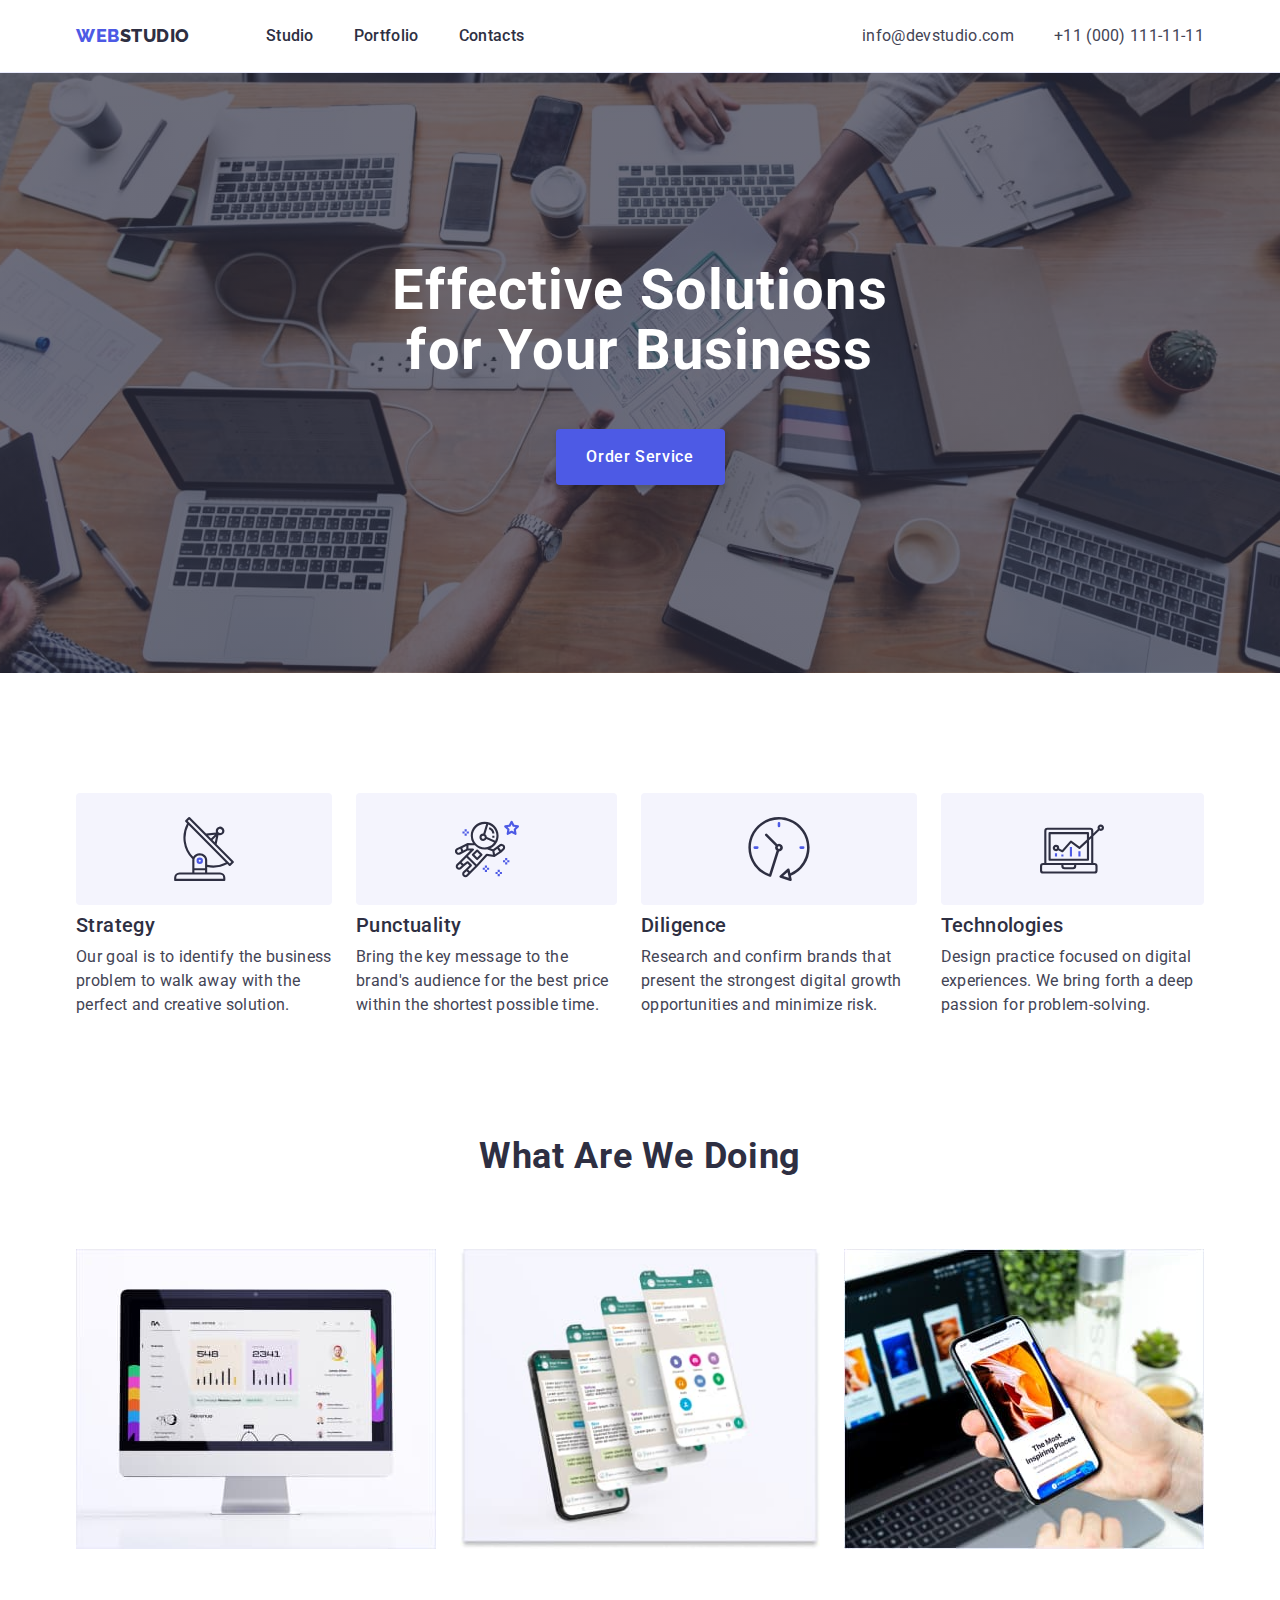
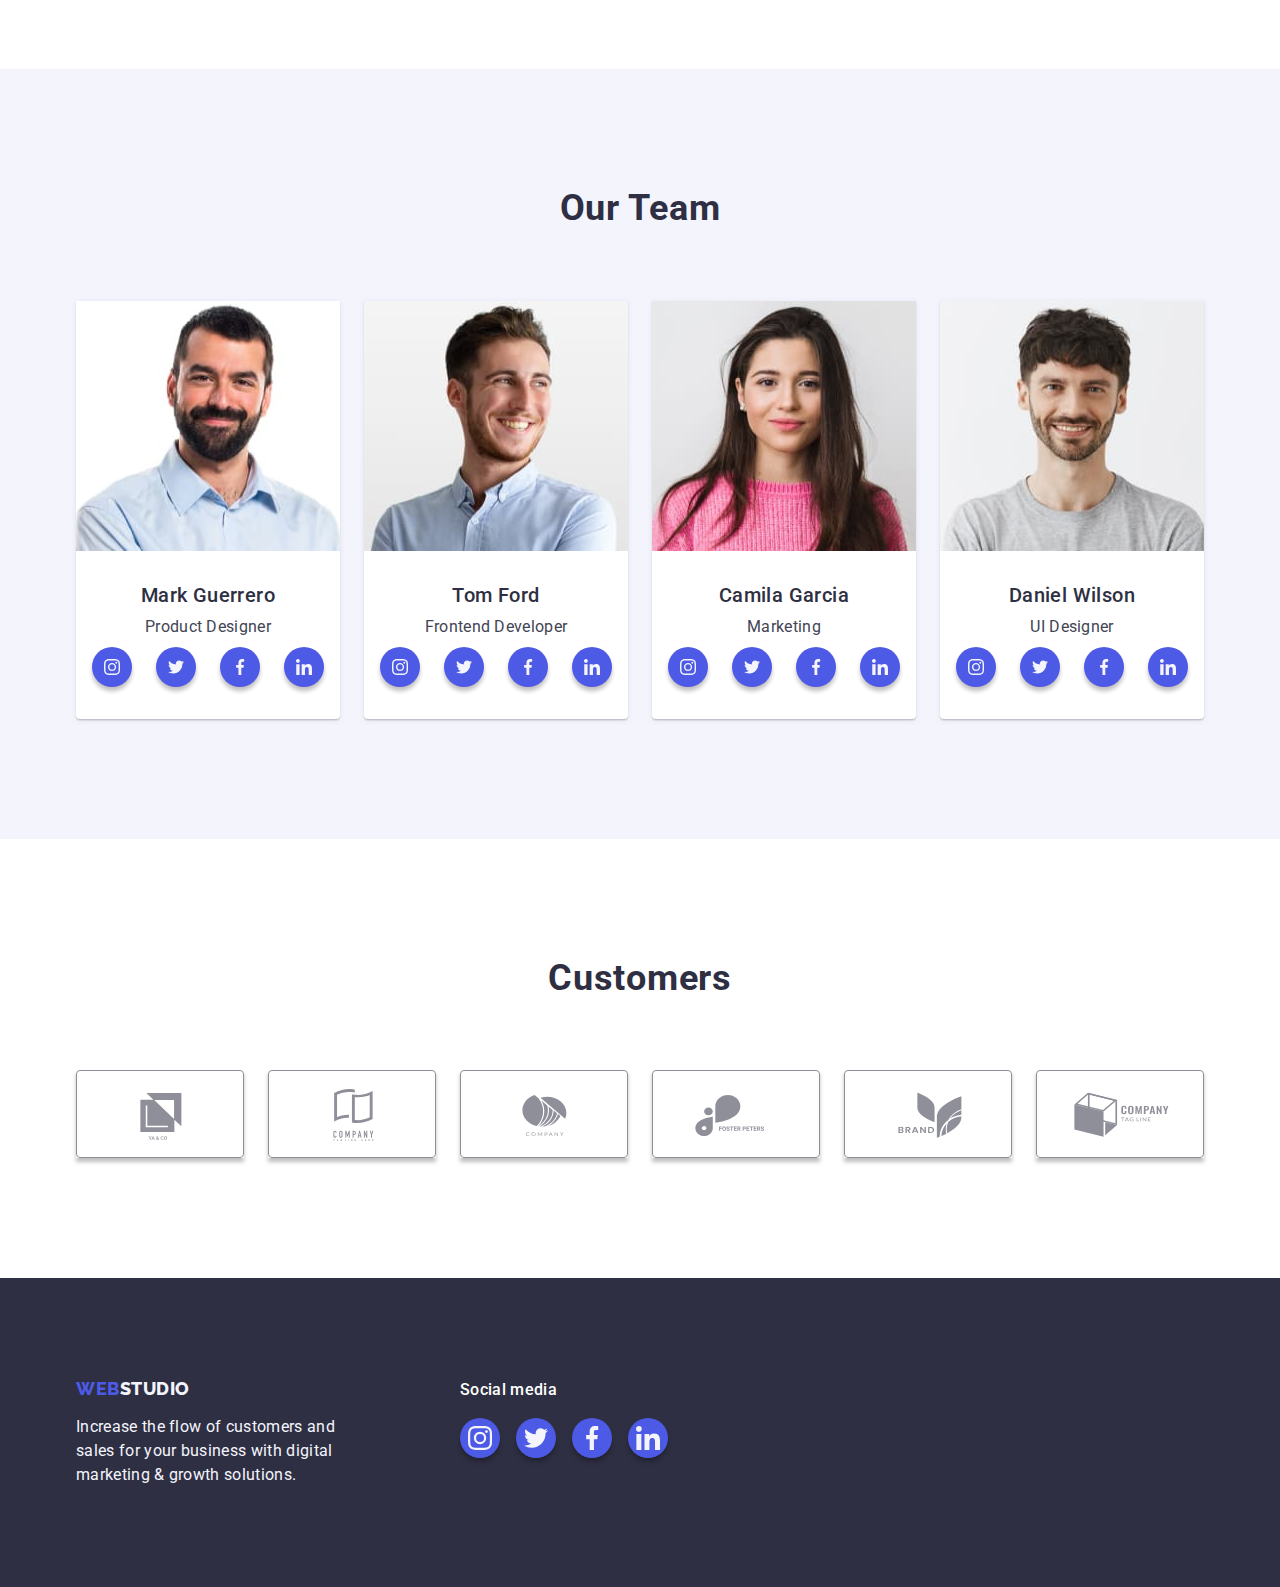
==== index.html @ d606173a "Initial commit" ====
<!DOCTYPE html>
<html lang="en">
  <head>
    <meta charset="UTF-8" />
    <meta http-equiv="X-UA-Compatible" content="IE=edge" />
    <meta name="viewport" content="width=device-width, initial-scale=1.0" />
    <title>webstudio</title>
    <link
      rel="stylesheet"
      href="https://cdnjs.cloudflare.com/ajax/libs/modern-normalize/1.1.0/modern-normalize.min.css"
    />
    <link rel="stylesheet" href="./css/styles.css" />
    <link rel="preconnect" href="https://fonts.googleapis.com" />
    <link rel="preconnect" href="https://fonts.gstatic.com" crossorigin />
    <link
      href="https://fonts.googleapis.com/css2?family=Raleway:wght@800&family=Roboto:wght@400;500;700&display=swap"
      rel="stylesheet"
    />
  </head>
  <body>
    <header class="header-pages">
      <div class="navigation container">
        <nav class="page-navigation">
          <a class="logo link" href="./index.html"
            >Web<span class="accent-header">Studio</span></a
          >
          <ul class="menu list">
            <li class="menu-item">
              <a class="menu-item-link link" href="./index.html">Studio</a>
            </li>
            <li class="menu-item">
              <a class="menu-item-link link" href="./portfolio.html"
                >Portfolio</a
              >
            </li>
            <li class="menu-item">
              <a class="menu-item-link link" href="">Contacts</a>
            </li>
          </ul>
        </nav>

        <address class="contacts">
          <ul class="contacts-nav list">
            <li class="contacts-nav-item">
              <a
                class="contacts-item-link link"
                href="mailto:info@devstudio.com"
                >info@devstudio.com</a
              >
            </li>
            <li class="contacts-nav-item">
              <a class="contacts-item-link link" href="tel:+110001111111"
                >+11 (000) 111-11-11</a
              >
            </li>
          </ul>
        </address>
      </div>
    </header>
    <main>
      <!-- hero -->
      <section class="hero">
        <div class="container">
          <h1 class="hero-title">Effective Solutions for Your Business</h1>
          <button class="hero-btn" type="button">Order Service</button>
        </div>
      </section>
      <!-- section1 -->
      <section class="principies">
        <div class="container">
          <h2 class="principies-title" hidden>Ours Principies</h2>
          <ul class="principies-list list">
            <li class="principies-item">
              <div class="principies-icon-container">
                <svg
                  class="principies-item-icon"
                  width="64"
                  height="64"
                  aria-label="antenna ikon"
                >
                  <use href="./images/icons.svg#icon-antenna"></use>
                </svg>
              </div>

              <h3 class="principies-item-title">Strategy</h3>
              <p class="principies-item-text">
                Our goal is to identify the business problem to walk away with
                the perfect and creative solution.
              </p>
            </li>
            <li class="principies-item">
              <div class="principies-icon-container">
                <svg
                  class="principies-item-icon"
                  width="64"
                  height="64"
                  aria-label="astronaut ikon"
                >
                  <use href="./images/icons.svg#icon-astronaut"></use>
                </svg>
              </div>

              <h3 class="principies-item-title">Punctuality</h3>
              <p class="principies-item-text">
                Bring the key message to the brand's audience for the best price
                within the shortest possible time.
              </p>
            </li>
            <li class="principies-item">
              <div class="principies-icon-container">
                <svg
                  class="principies-item-icon"
                  width="64"
                  height="64"
                  aria-label="clock ikon"
                >
                  <use href="./images/icons.svg#icon-clock"></use>
                </svg>
              </div>

              <h3 class="principies-item-title">Diligence</h3>
              <p class="principies-item-text">
                Research and confirm brands that present the strongest digital
                growth opportunities and minimize risk.
              </p>
            </li>
            <li class="principies-item">
              <div class="principies-icon-container">
                <svg
                  class="principies-item-icon"
                  width="64"
                  height="64"
                  aria-label="diagram ikon"
                >
                  <use href="./images/icons.svg#icon-diagram"></use>
                </svg>
              </div>

              <h3 class="principies-item-title">Technologies</h3>
              <p class="principies-item-text">
                Design practice focused on digital experiences. We bring forth a
                deep passion for problem-solving.
              </p>
            </li>
          </ul>
        </div>
      </section>
      <!-- What are we doing -->
      <section class="wedoing">
        <div class="container">
          <h2 class="wedoing-title">What are we doing</h2>
          <ul class="wedoing-list list">
            <li class="wedoing-list-item">
              <img
                class="wedoing-scr"
                src="./images/img1.jpg"
                alt="sample application on monitor"
                width="360"
                height="300"
              />
            </li>
            <li class="wedoing-list-item">
              <img
                class="wedoing-scr"
                src="./images/img2.jpg"
                alt="sample application on tablet"
                width="360"
                height="300"
              />
            </li>
            <li class="wedoing-list-item">
              <img
                class="wedoing-scr"
                src="./images/img3.jpg"
                alt="sample application on phone"
                width="360"
                height="300"
              />
            </li>
          </ul>
        </div>
      </section>
      <!-- section-our-team -->
      <section class="team">
        <div class="container">
          <h2 class="team-title">Our Team</h2>
          <ul class="team-list list">
            <li class="team-list-item">
              <img
                class="workers-foto"
                src="./images/teamcard1.jpg"
                alt="photo-mark-guerrero-product-designer"
                width="264"
                height="250"
              />
              <div class="workers-container">
                <h3 class="team-list-item-title">Mark Guerrero</h3>
                <p class="team-list-item-text">Product Designer</p>
                <!-- Додаємо посилання на соцмережі -->
                <ul class="social-list list">
                  <li class="social-list-item">
                    <a class="social-list-link" href="">
                      <svg
                        class="social-icon"
                        width="16"
                        height="16"
                        aria-label="instagramm ikon"
                      >
                        <use href="./images/icons.svg#icon-instagram"></use>
                      </svg>
                    </a>
                  </li>
                  <li class="social-list-item">
                    <a href="" class="social-list-link">
                      <svg
                        class="social-icon"
                        width="16"
                        height="16"
                        aria-label="twitter ikon"
                      >
                        <use href="./images/icons.svg#icon-twitter"></use>
                      </svg>
                    </a>
                  </li>
                  <li class="social-list-item">
                    <a href="" class="social-list-link">
                      <svg
                        class="social-icon"
                        width="16"
                        height="16"
                        aria-label="facebook ikon"
                      >
                        <use href="./images/icons.svg#icon-facebook"></use>
                      </svg>
                    </a>
                  </li>
                  <li class="social-list-item">
                    <a href="" class="social-list-link">
                      <svg
                        class="social-icon"
                        width="16"
                        height="16"
                        aria-label="linkedin ikon"
                      >
                        <use href="./images/icons.svg#icon-linkedin"></use>
                      </svg>
                    </a>
                  </li>
                </ul>
              </div>
            </li>
            <li class="team-list-item">
              <img
                class="workers-foto"
                src="./images/teamcard2.jpg"
                alt="photo-tom-ford-frontend-developer"
                width="264"
                height="250"
              />
              <div class="workers-container">
                <h3 class="team-list-item-title">Tom Ford</h3>
                <p class="team-list-item-text">Frontend Developer</p>
                <!-- Додаємо посилання на соцмережі -->
                <ul class="social-list list">
                  <li class="social-list-item">
                    <a class="social-list-link" href="">
                      <svg
                        class="social-icon"
                        width="16"
                        height="16"
                        aria-label="instagramm ikon"
                      >
                        <use href="./images/icons.svg#icon-instagram"></use>
                      </svg>
                    </a>
                  </li>
                  <li class="social-list-item">
                    <a href="" class="social-list-link">
                      <svg
                        class="social-icon"
                        width="16"
                        height="16"
                        aria-label="twitter ikon"
                      >
                        <use href="./images/icons.svg#icon-twitter"></use>
                      </svg>
                    </a>
                  </li>
                  <li class="social-list-item">
                    <a href="" class="social-list-link">
                      <svg
                        class="social-icon"
                        width="16"
                        height="16"
                        aria-label="facebook ikon"
                      >
                        <use href="./images/icons.svg#icon-facebook"></use>
                      </svg>
                    </a>
                  </li>
                  <li class="social-list-item">
                    <a href="" class="social-list-link">
                      <svg
                        class="social-icon"
                        width="16"
                        height="16"
                        aria-label="linkedin ikon"
                      >
                        <use href="./images/icons.svg#icon-linkedin"></use>
                      </svg>
                    </a>
                  </li>
                </ul>
              </div>
            </li>
            <li class="team-list-item">
              <img
                class="workers-foto"
                src="./images/teamcard3.jpg"
                alt="photo-camila-garcia-marketing"
                width="264"
                height="250"
              />
              <div class="workers-container">
                <h3 class="team-list-item-title">Camila Garcia</h3>
                <p class="team-list-item-text">Marketing</p>
                <!-- Додаємо посилання на соцмережі -->
                <ul class="social-list list">
                  <li class="social-list-item">
                    <a class="social-list-link" href="">
                      <svg
                        class="social-icon"
                        width="16"
                        height="16"
                        aria-label="instagramm ikon"
                      >
                        <use href="./images/icons.svg#icon-instagram"></use>
                      </svg>
                    </a>
                  </li>
                  <li class="social-list-item">
                    <a href="" class="social-list-link">
                      <svg
                        class="social-icon"
                        width="16"
                        height="16"
                        aria-label="twitter ikon"
                      >
                        <use href="./images/icons.svg#icon-twitter"></use>
                      </svg>
                    </a>
                  </li>
                  <li class="social-list-item">
                    <a href="" class="social-list-link">
                      <svg
                        class="social-icon"
                        width="16"
                        height="16"
                        aria-label="facebook ikon"
                      >
                        <use href="./images/icons.svg#icon-facebook"></use>
                      </svg>
                    </a>
                  </li>
                  <li class="social-list-item">
                    <a href="" class="social-list-link">
                      <svg
                        class="social-icon"
                        width="16"
                        height="16"
                        aria-label="linkedin ikon"
                      >
                        <use href="./images/icons.svg#icon-linkedin"></use>
                      </svg>
                    </a>
                  </li>
                </ul>
              </div>
            </li>
            <li class="team-list-item">
              <img
                class="workers-foto"
                src="./images/teamcard4.jpg"
                alt="photo-daniel-wilson-ui-designer"
                width="264"
                height="250"
              />
              <div class="workers-container">
                <h3 class="team-list-item-title">Daniel Wilson</h3>
                <p class="team-list-item-text">UI Designer</p>
                <!-- Додаємо посилання на соцмережі -->
                <ul class="social-list list">
                  <li class="social-list-item">
                    <a class="social-list-link" href="">
                      <svg
                        class="social-icon"
                        width="16"
                        height="16"
                        aria-label="instagramm ikon"
                      >
                        <use href="./images/icons.svg#icon-instagram"></use>
                      </svg>
                    </a>
                  </li>
                  <li class="social-list-item">
                    <a href="" class="social-list-link">
                      <svg
                        class="social-icon"
                        width="16"
                        height="16"
                        aria-label="twitter ikon"
                      >
                        <use href="./images/icons.svg#icon-twitter"></use>
                      </svg>
                    </a>
                  </li>
                  <li class="social-list-item">
                    <a href="" class="social-list-link">
                      <svg
                        class="social-icon"
                        width="16"
                        height="16"
                        aria-label="facebook ikon"
                      >
                        <use href="./images/icons.svg#icon-facebook"></use>
                      </svg>
                    </a>
                  </li>
                  <li class="social-list-item">
                    <a href="" class="social-list-link">
                      <svg
                        class="social-icon"
                        width="16"
                        height="16"
                        aria-label="linkedin ikon"
                      >
                        <use href="./images/icons.svg#icon-linkedin"></use>
                      </svg>
                    </a>
                  </li>
                </ul>
              </div>
            </li>
          </ul>
        </div>
      </section>
      <!-- customers -->
      <section class="customers">
        <div class="container">
          <h2 class="customers-title">Customers</h2>
          <ul class="customers-list list">
            <li class="customers-list-item">
              <a class="customers-link link" href="">
                <svg class="customers-list-item-icon" width="104" height="56">
                  <use href="./images/icons.svg#icon-Logo-customer-1"></use>
                </svg>
              </a>
            </li>
            <li class="customers-list-item">
              <a class="customers-link link" href="">
                <svg class="customers-list-item-icon" width="104" height="56">
                  <use href="./images/icons.svg#icon-Logo-customer-2"></use>
                </svg>
              </a>
            </li>
            <li class="customers-list-item">
              <a class="customers-link link" href="">
                <svg class="customers-list-item-icon" width="104" height="56">
                  <use href="./images/icons.svg#icon-Logo-customer-3"></use>
                </svg>
              </a>
            </li>
            <li class="customers-list-item">
              <a class="customers-link link" href="">
                <svg class="customers-list-item-icon" width="104" height="56">
                  <use href="./images/icons.svg#icon-Logo-customer-4"></use>
                </svg>
              </a>
            </li>
            <li class="customers-list-item">
              <a class="customers-link link" href="">
                <svg class="customers-list-item-icon" width="104" height="56">
                  <use href="./images/icons.svg#icon-Logo-customer-5"></use>
                </svg>
              </a>
            </li>
            <li class="customers-list-item">
              <a class="customers-link link" href="">
                <svg class="customers-list-item-icon" width="104" height="56">
                  <use href="./images/icons.svg#icon-Logo-customer-6"></use>
                </svg>
              </a>
            </li>
          </ul>
        </div>
      </section>
    </main>
    <footer class="footer-pages">
      <div class="container footer-container">
        <div class="first-column">
          <a class="logo logo-footer link" href="./index.html"
            >Web<span class="accent-footer">Studio</span></a
          >
          <p class="footer-pages-text">
            Increase the flow of customers and sales for your business with
            digital marketing & growth solutions.
          </p>
        </div>
        <div class="second-column">
          <p class="footer-social-text">Social media</p>
          <!-- Додаємо посилання на соцмережі в футері-->
          <ul class="footer-social-list list">
            <li class="footer-social-list-item">
              <a class="footer-social-list-link" href="">
                <svg
                  class="footer-social-icon"
                  width="24"
                  height="24"
                  aria-label="instagramm ikon"
                >
                  <use href="./images/icons.svg#icon-instagram"></use>
                </svg>
              </a>
            </li>
            <li class="footer-social-list-item">
              <a href="" class="footer-social-list-link">
                <svg
                  class="footer-social-icon"
                  width="24"
                  height="24"
                  aria-label="twitter ikon"
                >
                  <use href="./images/icons.svg#icon-twitter"></use>
                </svg>
              </a>
            </li>
            <li class="footer-social-list-item">
              <a href="" class="footer-social-list-link">
                <svg
                  class="footer-social-icon"
                  width="24"
                  height="24"
                  aria-label="facebook ikon"
                >
                  <use href="./images/icons.svg#icon-facebook"></use>
                </svg>
              </a>
            </li>
            <li class="footer-social-list-item">
              <a href="" class="footer-social-list-link">
                <svg
                  class="footer-social-icon"
                  width="24"
                  height="24"
                  aria-label="linkedin ikon"
                >
                  <use href="./images/icons.svg#icon-linkedin"></use>
                </svg>
              </a>
            </li>
          </ul>
        </div>
      </div>
    </footer>
  </body>
</html>
---- css/styles.css ----
:root {
  --background-color: #ffffff;
  --menu-color: #2e2f42;
  --adres-color: #434455;
  --hero-background-color: #2e2f42;
  --title-color: #2e2f42;
  --text-color: #434455;
  --btn-portfolio-color: #4d5ae5;
  --btn-portfolio-border-color: #e7e9fc;
  --btn-portfolio-background-color: #f4f4fd;
  --portfolio-items-title-color: #2e2f42;
  --portfolio-items-text-color: #434455;
  --social-link-color: #4d5ae5;
  --customers-color: #8e8f99;
}

/* ======= Скидання стилів, які ідуть за замовчуванням від браузера ======= */

.list {
  list-style: none;
}

.link {
  text-decoration: none;
}

button {
  cursor: pointer;
}

h1,
h2,
h3,
h4,
p {
  margin-top: 0;
  margin-left: 0;
  margin-right: 0;
  margin-bottom: 0;
}

ul,
ol {
  margin-top: 0;
  margin-bottom: 0;
  padding-left: 0;
}

img {
  display: block;
}

.accent-header {
  color: #2e2f42;
}

.accent-footer {
  color: #f4f4fd;
}

body {
  font-family: "Roboto", sans-serif;
  color: #434455;
  background-color: var(--background-color);
}

/* ======= ======= ======= стилі хедера ======= ======= ======= */

/* ------ ----- ----  ставим єлементи хедера в рядок 
та вирівнюєм їх по горизонтальній вісі  ------ ----- ---- */
.navigation {
  display: flex;
  align-items: center;
}
.page-navigation {
  display: flex;
  align-items: center;
}
.menu {
  display: flex;
}
.contacts-nav {
  display: flex;
}

/* -------  робимо відступи в списку меню  ------- */

.menu .menu-item {
  margin-right: 40px;
}

.menu .menu-item:last-child {
  margin-right: 0px;
}

/* ------- робимо відступи в списку контактів  ------ */

.contacts-nav .contacts-nav-item:not(:last-child) {
  margin-right: 40px;
}

/* --------  притискаємо контакти до правої сторони -------- */

.contacts {
  margin-left: auto;
}

/* --------  задаємо ширину секціям контенту -------- */

.container {
  width: 1158px;
  /*display: flex; */
  margin-left: auto;
  margin-right: auto;
  padding-left: 15px;
  padding-right: 15px;
}

/* --------  задаємо рамку хедеру та її колір -------- */

.header-pages {
  border-bottom: 1px solid #e7e9fc;
  box-shadow: 2px 1px rgba(46, 47, 66, 0.08), 0px 1px 1px rgba(46, 47, 66, 0.16),
    0px 1px 6px rgba(46, 47, 66, 0.08);
}
/* --------  логотип -------- */
.logo {
  /* --------  робимо відступ між логотипом та навігацією -------- */
  margin-right: 76px;
  /* --------  розширюємо область логотипа -------- */
  padding-top: 24px;
  padding-bottom: 24px;
  /* --------  стилі логотипа -------- */
  font-family: "Raleway", sans-serif;
  font-weight: 800;
  font-size: 18px;
  line-height: 1.17;
  letter-spacing: 0.03em;
  text-transform: uppercase;
  color: #4d5ae5;
}

/* --------  стилі списків меню та контактів -------- */

.menu-item .menu-item-link {
  display: block;
  /* --------  розширюємо область пунктів меню -------- */
  padding-top: 24px;
  padding-bottom: 24px;
  /* --------  стилі пунктів меню -------- */
  font-weight: 500;
  font-size: 16px;
  line-height: 1.5;
  letter-spacing: 0.02em;
  color: var(--menu-color);
}
/* .menu-item-link {
  font-weight: 500;
  font-size: 16px;
  line-height: 1.5;
  letter-spacing: 0.02em;
  color: var(--menu-color);
} */
.menu .link:hover,
.menu .link:focus {
  color: #404bbf;
}
.contacts-item-link,
.contacts {
  /* --------  розширюємо область контактів -------- */
  padding-top: 24px;
  padding-bottom: 24px;
  /* --------  стилі пунктів контактів -------- */
  font-style: normal;
  font-weight: 400;
  font-size: 16px;
  line-height: 1.5;
  letter-spacing: 0.02em;
  color: var(--adres-color);
}
.contacts-item-link:hover,
.contacts-item-link:focus {
  color: #404bbf;
}

/* ====== ==== === стилі hero === ==== ===== */

.hero {
  /* -------- колір фона секції хіро------- */
  background-color: var(--hero-background-color);
  /* --------- додаємо фото хіро та градієнт --------- */
  background-image: linear-gradient(
      rgba(46, 47, 66, 0.7),
      rgba(46, 47, 66, 0.7)
    ),
    url(../images/people-office.jpg);
  /* робимо, щоб зображення не вилазило за розміри секції */
  background-size: cover;
  max-width: 1440px;
  background-repeat: no-repeat;
  background-position: center;

  /* ------робимо відступи з гори та низу для секції хіро----- */
  padding-top: 188px;
  padding-bottom: 188px;
}

/* ------стилі заголовку хіро----- */

.hero-title {
  max-width: 496px;
  margin-left: auto;
  margin-right: auto;
  font-family: "Roboto", sans-serif;
  font-weight: 700;
  font-size: 56px;
  line-height: 1.07;
  text-align: center;
  letter-spacing: 0.02em;
  color: #ffffff;
}
/* ------ стилі кнопки хіро ----- */
.hero-btn {
  display: block;
  min-width: 169px;
  height: 56px;
  margin-top: 48px;
  border: none;
  margin-left: auto;
  margin-right: auto;
  background: #4d5ae5;
  box-shadow: 0px 4px 4px rgba(0, 0, 0, 0.15);
  border-radius: 4px;
  font-family: "Roboto", sans-serif;

  font-style: normal;
  font-weight: 500;
  font-size: 16px;
  line-height: 1.5;
  letter-spacing: 0.04em;
  color: #ffffff;
}
.hero-btn:hover,
.hero-btn:focus {
  background-color: #404bbf;
}

/* ====== ==== секція наші принципи ==== ====== */

/* ---- задаємо відступи з гори та низу секції --- */
.principies {
  padding-top: 120px;
  padding-bottom: 120px;
}

/* ------ виставляємо принципи в рядок -----*/
.principies-list {
  display: flex;
  /* ------ Робимо відступи між принципами -----*/
  gap: 24px;
}

/* -----  задаємо ширину блоків принципiв -----  */
.principies-item {
  width: calc((100%-3 * 24px) / 4);
}

/* ------ Задаемо стилі заголовкцв принципів ----- */
.principies-item-title {
  margin-bottom: 8px;
  font-family: "Roboto", sans-serif;
  font-style: normal;
  font-weight: 500;
  font-size: 20px;
  line-height: 1.2;
  letter-spacing: 0.02em;
  color: var(--title-color);
}
/* ------ Задаємо стилі тексту принципів ------ */
.principies-item-text {
  font-family: "Roboto", sans-serif;
  font-style: normal;
  font-weight: 400;
  font-size: 16px;
  line-height: 1.5;
  letter-spacing: 0.02em;
  color: var(--text-color);
}
/* ---- Задаємо рамку іконок принципів ----- */

.principies-item-icon {
  /* border: 1px solid #8e8f99; */
}

/* ------ Задаємо стилі іконок принципів -----  */
.principies-icon-container {
  display: flex;
  align-items: center;
  justify-content: center;
  height: 112px;
  background-color: #f4f4fd;
  border-radius: 4px;
  margin-bottom: 8px;
}
/* ====== ==== === Секція ми робимо === ==== ====== */
/* ---- задаємо відступ з низу секції --- */
.wedoing {
  padding-bottom: 120px;
}
/* ------ Задаемо стилі заголовку секції ----- */
.wedoing-title {
  margin-bottom: 72px;
  font-family: "Roboto", sans-serif;
  font-style: normal;
  font-weight: 700;
  font-size: 36px;
  line-height: 1.11;
  text-align: center;
  letter-spacing: 0.02em;
  text-transform: capitalize;
  color: var(--title-color);
}
/*  ----- Робимо список флекс елементом
 та виставляємо його в рядок та робимо відступи між картинками   */
.wedoing-list {
  display: flex;
  gap: 24px;
}
/* Задаємо ширину малюнка */
.wedoing-list-item {
  flex-basis: calc((100% - 24 * 2px) / 3);
}

/* ====== ==== === Секція наша команда === ==== ====== */
/* --- ---- задаємо відступи з гори та низу внутрі секції
 та колір заднього фону --- */

.team {
  background-color: #f4f4fd;
  padding-top: 120px;
  padding-bottom: 120px;
}
/* ------ Задаемо стилі заголовку секції ----- */
.team-title {
  margin-bottom: 72px;
  font-family: "Roboto", sans-serif;
  font-style: normal;
  font-weight: 700;
  font-size: 36px;
  line-height: 1.11;
  text-align: center;
  letter-spacing: 0.02em;
  text-transform: capitalize;
  color: var(--title-color);
}

/*  ----- Робимо список флекс елементом
 та виставляємо його в рядок та робимо відступи між карточками співробітників  --- */
.team-list {
  display: flex;
  gap: 24px;
}

/*   -----  Задаємо ширину тіні та радіуси карточкам співробітників ----- */
.team-list-item {
  background-color: #ffffff;
  flex-basis: calc((100% - 3 * 24px) / 4);
  box-shadow: 0px 1px 6px rgba(46, 47, 66, 0.08),
    0px 1px 1px rgba(46, 47, 66, 0.16), 0px 2px 1px rgba(46, 47, 66, 0.08);
  border-radius: 0px 0px 4px 4px;
}
/* задаємо контейнеру співробітника відступи від його фото */
.workers-container {
  padding-top: 32px;
  padding-right: 0px;
  padding-bottom: 32px;
  padding-left: 0px;
}
/* Задаємо стилі ПІП (заголовку) карточки співробітника */
.team-list-item-title {
  margin-bottom: 8px;
  font-family: "Roboto", sans-serif;
  font-style: normal;
  font-weight: 500;
  font-size: 20px;
  line-height: 1.2;
  text-align: center;
  letter-spacing: 0.02em;
  color: var(--title-color);
}
/* задаємо стилі посаді співробітника */
.team-list-item-text {
  font-family: "Roboto", sans-serif;
  font-style: normal;
  font-weight: 400;
  font-size: 16px;
  line-height: 1.5;
  text-align: center;
  letter-spacing: 0.02em;
  color: #434455;
}
/* ------ робимо список соц мереж ------- */

/* ставимо іконки соцмереж в рядок */
.social-list {
  display: flex;
  /* вирівнюємо по центру та робимо відступи між ними та з гори */
  justify-content: center;
  gap: 24px;
  margin-top: 8px;
}
/* робимо посилання круглими, Задаємо стилі*/

.social-list-link {
  display: flex;
  width: 40px;
  height: 40px;
  border-radius: 50%;
  background-color: var(--social-link-color);
  justify-content: center;
  align-items: center;
  box-shadow: 0px 4px 4px rgba(0, 0, 0, 0.25);
}
/* ----- Робимо ховер та фокус іконкам соцмереж ----- */
.social-list-link:hover,
.social-list-link:focus {
  background-color: #404bbf;
}

.social-icon {
  fill: #f4f4fd;
}
/* ====== ==== === Новаа секція -*Клієнти*- === ==== ======= */

.customers {
  padding-top: 120px;
  padding-bottom: 120px;
  /* background-color: #e5e5e5; */
  background-color: #ffffff;
}

/* Стилі заголовку та його розташування*/
.customers-title {
  font-family: "Roboto", sans-serif;
  font-style: normal;
  font-weight: 700;
  font-size: 36px;
  line-height: 1.1;
  letter-spacing: 0.02em;
  color: var(--title-color);
  text-align: center;
  margin-bottom: 72px;
}

/* ---- pобимо список клієнтів флексом, та виставляємо в рядок ---  */
.customers-list {
  display: flex;
  color: var(--customers-color);
  gap: 24px;

  /* вирівнюємо по центру та робимо відступи між ними та з гори */
  justify-content: center;
}

/* --- задаємо розміри іконок --- */
.customers-link {
  width: 168px;
  height: 88px;
  border: 1px solid #8e8f99;
  border-radius: 4px;
  display: flex;
  align-items: center;
  justify-content: center;
  color: #8e8f99;
}
.customers-list .customers-list-item {
  width: 168px;
  height: 88px;
  /* border: 1px solid var(--customers-color);
  border-radius: 4px; */
  box-shadow: 0px 4px 4px rgba(0, 0, 0, 0.25);
  /* padding: 16px 32px 16px 32px; */
}
.customers-list-item-icon {
  width: 104px;
  height: 56px;
  fill: currentColor;
}
.customers-link:hover,
.customers-link:focus {
  border-color: #404bbf;
  color: #404bbf;
}
/* ====== ==== === Футер === ==== ====== */
/* --- ---- задаємо відступи з гори та низу внутрі секції
 та колір заднього фону --- */
.footer-pages {
  padding-top: 100px;
  padding-bottom: 100px;

  background-color: #2e2f42;
}
/* задаємо відступ від лщготипу до тексту */
.logo-footer {
  display: inline-block;
  margin-bottom: 16px;
}
/* прибираєм зайві падінги */
.logo.logo-footer {
  padding-top: 0;
  padding-bottom: 0;
}
/* задаємо ширину та стилі тексту футера */
.footer-pages-text {
  max-width: 264px;
  font-family: "Roboto", sans-serif;
  font-style: normal;
  font-weight: 400;
  font-size: 16px;
  line-height: 1.5;
  letter-spacing: 0.02em;
  color: #f4f4fd;
}

/* Робимо футер флексом */
.footer-container {
  display: flex;
  align-items: baseline;
  /* gap: 120px; */
}
.footer-social-text {
  font-family: "Roboto", sans-serif;
  font-weight: 500;
  font-size: 16px;
  line-height: 1.5;
  letter-spacing: 0.02em;
  color: #ffffff;
  margin-bottom: 16px;
}
.first-column {
  margin-right: 120px;
}

/* ------ робимо список соц мереж  футера------- */

/* ставимо іконки соцмереж в рядок */
.footer-social-list {
  display: flex;
  /* вирівнюємо по центру та робимо відступи між ними та з гори */
  justify-content: center;
  gap: 16px;
  margin-top: 8px;
}
/* робимо посилання круглими, Задаємо стилі*/

.footer-social-list-link {
  display: flex;
  width: 40px;
  height: 40px;
  border-radius: 50%;
  background-color: var(--social-link-color);
  justify-content: center;
  align-items: center;
  box-shadow: 0px 4px 4px rgba(0, 0, 0, 0.25);
}
/* ----- Робимо ховер та фокус іконкам соцмереж ----- */
.footer-social-list-link:hover,
.footer-social-list-link:focus {
  background-color: #31d0aa;
}

.footer-social-icon {
  fill: #f4f4fd;
}

/* =============== сторінка портфоліо ============== */
/* --- ---- задаємо відступи з гори та низу внутрі секції --- */
.applicationarea {
  padding-top: 96px;
  padding-bottom: 120px;
}
/* ставимо кнопки по горизонталі, по центру, та задаємо проміжок  */
.applicationarea-list {
  display: flex;
  justify-content: center;
  gap: 24px;
  margin-bottom: 72px;
}
/* задаємо стилі кнопкам фільтру */
.applicationarea-btn {
  padding-top: 12px;
  padding-right: 24px;
  padding-bottom: 12px;
  padding-left: 24px;
  border: 1px solid var(--btn-portfolio-border-color);
  border-radius: 4px;
  background: var(--btn-portfolio-background-color);
  font-family: "Roboto", sans-serif;
  font-style: normal;
  font-weight: 500;
  font-size: 16px;
  line-height: 1.5;
  display: flex;
  align-items: center;
  text-align: center;
  letter-spacing: 0.04em;
  color: var(--btn-portfolio-color);
}
.applicationarea-btn:hover,
.applicationarea-btn:focus {
  background: #404bbf;
  box-shadow: 0px 3px 1px rgba(0, 0, 0, 0.1), 0px 2px 1px rgba(0, 0, 0, 0.08),
    0px 2px 2px rgba(0, 0, 0, 0.12);
  border-radius: 4px;
  border: 1px solid transparent;
  font-family: "Roboto", sans-serif;
  font-style: normal;
  font-weight: 500;
  font-size: 16px;
  line-height: 1.5;
  display: flex;
  align-items: center;
  text-align: center;
  letter-spacing: 0.04em;
  color: #ffffff;
}
/* ставимо проекти по горизонталі та робимо сітку 3х3 */
.project {
  display: flex;
  flex-wrap: wrap;
  row-gap: 48px;
  column-gap: 24px;
}
.project-container {
  padding-top: 32px;
  padding-right: 16px;
  padding-bottom: 32px;
  padding-left: 16px;
  border: 1px solid #e7e9fc;
  border-top: none;
}

.project-item-list {
  width: calc((100% - 48px) / 3);
}

.project-item-list-title {
  margin-bottom: 8px;
  font-family: "Roboto", sans-serif;
  font-style: normal;
  font-weight: 500;
  font-size: 20px;
  line-height: 1.2;
  letter-spacing: 0.02em;
  color: var(--portfolio-items-title-color);
}
.project-item-list-text {
  font-family: "Roboto", sans-serif;
  font-style: normal;
  font-weight: 400;
  font-size: 16px;
  line-height: 1.5;
  letter-spacing: 0.02em;
  color: var(--portfolio-items-text-color);
}
.project-item-link {
  display: block;
}
.project-item-link:hover,
.project-item-link:focus {
  box-shadow: 0px 1px 6px rgba(46, 47, 66, 0.08),
    0px 1px 1px rgba(46, 47, 66, 0.16), 0px 2px 1px rgba(46, 47, 66, 0.08);
}
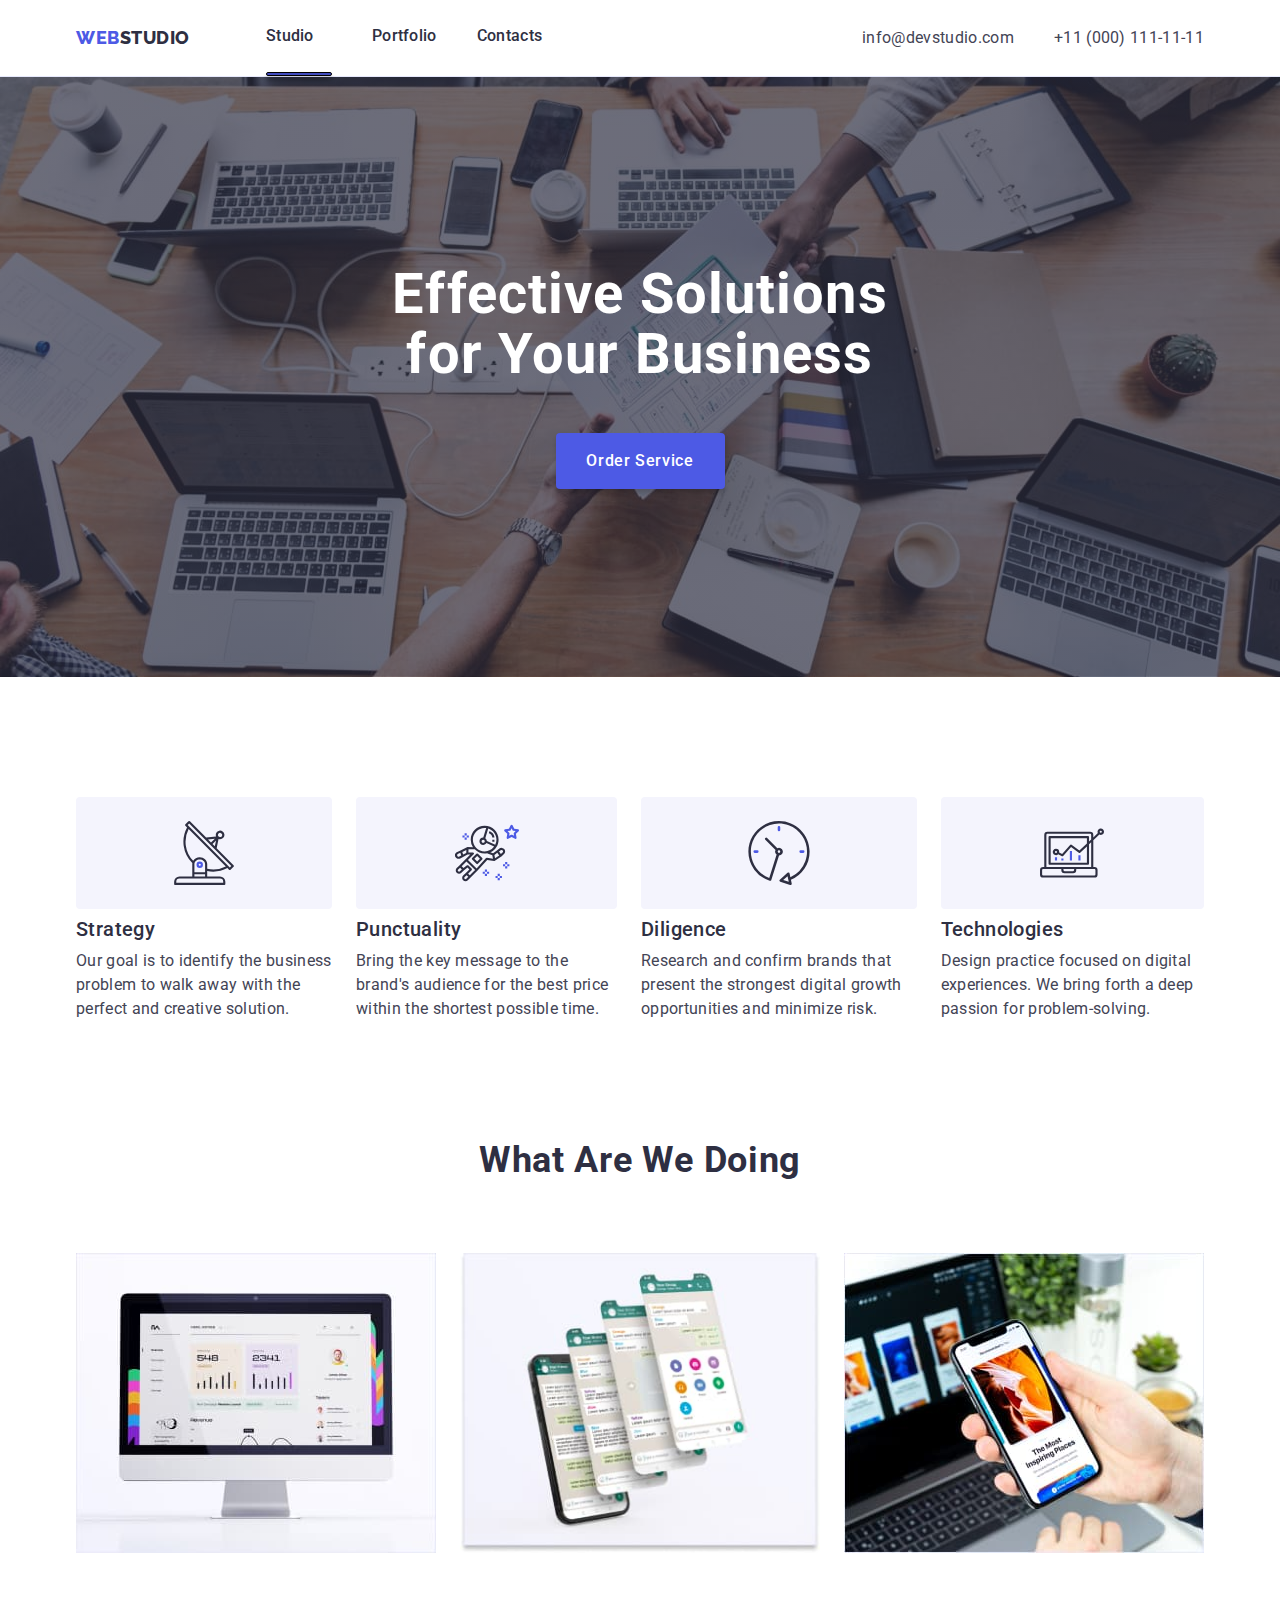
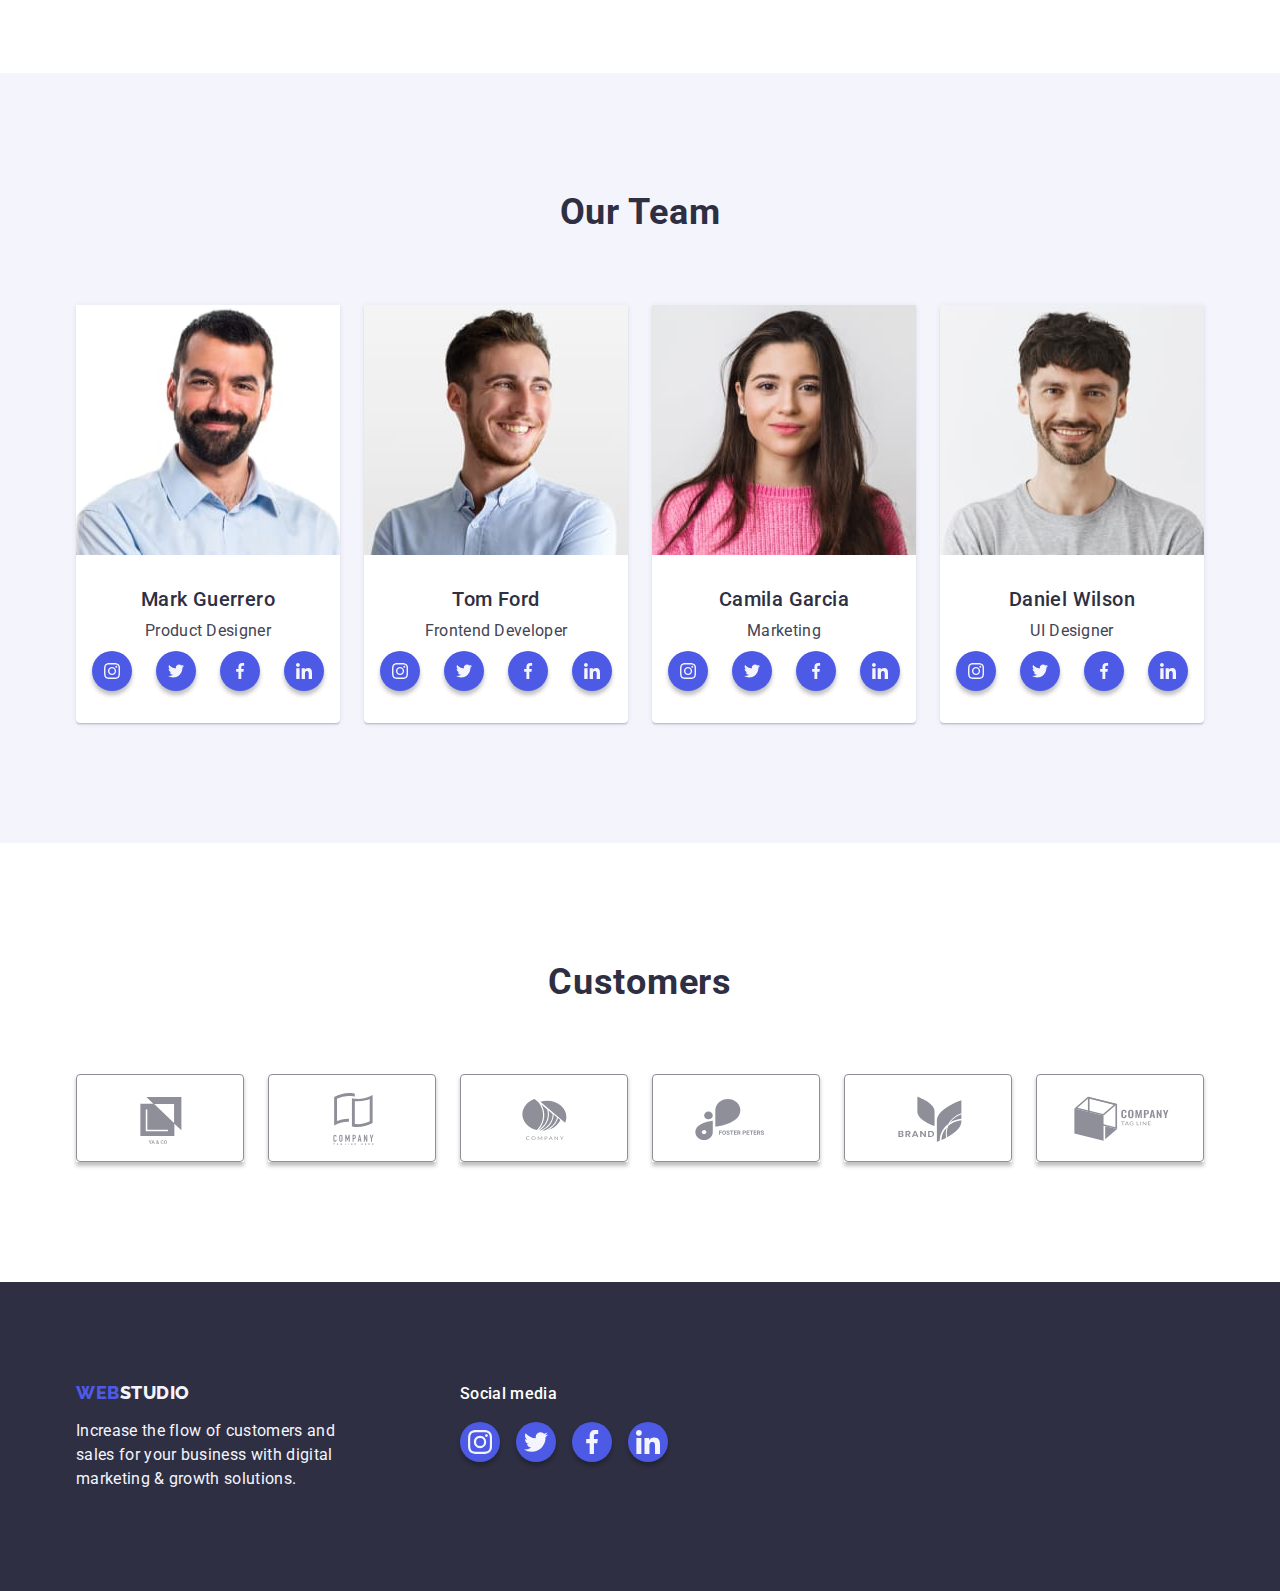
==== commit d79ff63d: "dz5" ====
--- a/index.html
+++ b/index.html
@@ -25,7 +25,7 @@
             >Web<span class="accent-header">Studio</span></a
           >
           <ul class="menu list">
-            <li class="menu-item">
+            <li class="menu-item studio">
               <a class="menu-item-link link" href="./index.html">Studio</a>
             </li>
             <li class="menu-item">
@@ -62,7 +62,9 @@
       <section class="hero">
         <div class="container">
           <h1 class="hero-title">Effective Solutions for Your Business</h1>
-          <button class="hero-btn" type="button">Order Service</button>
+          <button class="hero-btn" type="button" data-modal-open>
+            Order Service
+          </button>
         </div>
       </section>
       <!-- section1 -->
@@ -562,5 +564,16 @@
         </div>
       </div>
     </footer>
+    <!-- модальне вікно -->
+    <div class="backdrop is-hidden" data-modal>
+      <div class="modal">
+        <button type="button" class="btn-modal-clouse" data-modal-close>
+          <svg class="modal-clouse-icon" Width="24px" Height="24px">
+            <use href="./images/icons.svg#icon-close"></use>
+          </svg>
+        </button>
+      </div>
+    </div>
+    <script src="./js/modal.js"></script>
   </body>
 </html>
--- a/css/styles.css
+++ b/css/styles.css
@@ -153,17 +153,35 @@
   line-height: 1.5;
   letter-spacing: 0.02em;
   color: var(--menu-color);
-}
-/* .menu-item-link {
-  font-weight: 500;
-  font-size: 16px;
-  line-height: 1.5;
-  letter-spacing: 0.02em;
-  color: var(--menu-color);
-} */
+  transition: color 250ms cubic-bezier(0.4, 0, 0.2, 1);
+}
+
 .menu .link:hover,
 .menu .link:focus {
   color: #404bbf;
+}
+/* Задаємо нижню синю полоску неа активній сторінці  */
+
+.studio::after {
+  content: "";
+  display: block;
+  width: 66px;
+  height: 4px;
+  background: #404bbf;
+  border: 1px solid #000000;
+  box-shadow: 0px 4px 4px rgba(0, 0, 0, 0.25);
+  border-radius: 2px;
+}
+
+.portfolio::after {
+  content: "";
+  display: block;
+  width: 66px;
+  height: 4px;
+  background: #404bbf;
+  border: 1px solid #000000;
+  box-shadow: 0px 4px 4px rgba(0, 0, 0, 0.25);
+  border-radius: 2px;
 }
 .contacts-item-link,
 .contacts {
@@ -177,6 +195,7 @@
   line-height: 1.5;
   letter-spacing: 0.02em;
   color: var(--adres-color);
+  transition: color 250ms cubic-bezier(0.4, 0, 0.2, 1);
 }
 .contacts-item-link:hover,
 .contacts-item-link:focus {
@@ -203,6 +222,8 @@
   /* ------робимо відступи з гори та низу для секції хіро----- */
   padding-top: 188px;
   padding-bottom: 188px;
+  height: 600;
+  margin: 0 auto;
 }
 
 /* ------стилі заголовку хіро----- */
@@ -239,6 +260,8 @@
   line-height: 1.5;
   letter-spacing: 0.04em;
   color: #ffffff;
+  transition: background 250ms cubic-bezier(0.4, 0, 0.2, 1),
+    color 250ms cubic-bezier(0.4, 0, 0.2, 1);
 }
 .hero-btn:hover,
 .hero-btn:focus {
@@ -420,6 +443,7 @@
   justify-content: center;
   align-items: center;
   box-shadow: 0px 4px 4px rgba(0, 0, 0, 0.25);
+  transition: background-color 250ms cubic-bezier(0.4, 0, 0.2, 1);
 }
 /* ----- Робимо ховер та фокус іконкам соцмереж ----- */
 .social-list-link:hover,
@@ -472,6 +496,8 @@
   align-items: center;
   justify-content: center;
   color: #8e8f99;
+  transition: color 250ms cubic-bezier(0.4, 0, 0.2, 1);
+  transition: border-color 250ms cubic-bezier(0.4, 0, 0.2, 1);
 }
 .customers-list .customers-list-item {
   width: 168px;
@@ -562,6 +588,7 @@
   justify-content: center;
   align-items: center;
   box-shadow: 0px 4px 4px rgba(0, 0, 0, 0.25);
+  transition: background-color 250ms cubic-bezier(0.4, 0, 0.2, 1);
 }
 /* ----- Робимо ховер та фокус іконкам соцмереж ----- */
 .footer-social-list-link:hover,
@@ -605,6 +632,8 @@
   text-align: center;
   letter-spacing: 0.04em;
   color: var(--btn-portfolio-color);
+  transition: background-color 250ms cubic-bezier(0.4, 0, 0.2, 1),
+    color 250ms cubic-bezier(0.4, 0, 0.2, 1);
 }
 .applicationarea-btn:hover,
 .applicationarea-btn:focus {
@@ -671,3 +700,82 @@
   box-shadow: 0px 1px 6px rgba(46, 47, 66, 0.08),
     0px 1px 1px rgba(46, 47, 66, 0.16), 0px 2px 1px rgba(46, 47, 66, 0.08);
 }
+/* робимо оверлей */
+.overlay {
+  font-family: "Roboto";
+  font-style: normal;
+  font-weight: 400;
+  font-size: 16px;
+  line-height: 1.5;
+  letter-spacing: 0.02em;
+  color: #f4f4fd;
+  background-color: rgba(77, 90, 229, 0.75);
+  padding: 40px 32px;
+
+  /* задаємо позиціонування оверлею */
+  position: absolute;
+  top: 0;
+  left: 0;
+  height: 100%;
+  width: 100%;
+  overflow: auto;
+  transform: translateY(100%);
+  transition: transform 250ms cubic-bezier(0.4, 0, 0.2, 1);
+}
+.wrapper-overlay {
+  position: relative;
+  overflow: hidden;
+}
+.project-item-link:hover .overlay,
+.project-item-link:focus .overlay {
+  transform: translate(0%);
+}
+/*  --- ---- ------- Модальне вікно ------- ---- --- */
+.backdrop {
+  /* задаємо  задній фон  */
+  position: fixed;
+  top: 0;
+  left: 0;
+  width: 100%;
+  height: 100%;
+  background-color: rgba(46, 47, 66, 0.4);
+
+  transition: opacity 250ms cubic-bezier(0.4, 0, 0.2, 1),
+    visibility 250ms cubic-bezier(0.4, 0, 0.2, 1);
+}
+/* робимо саме модальне вікно */
+.modal {
+  width: 408px;
+  height: 584px;
+  background: #fcfcfc;
+  box-shadow: 0px 1px 1px rgba(0, 0, 0, 0.14), 0px 1px 3px rgba(0, 0, 0, 0.12),
+    0px 2px 1px rgba(0, 0, 0, 0.2);
+  border-radius: 4px;
+  /* позиціонуцємо модальне вікно по середині */
+  position: absolute;
+  top: 50%;
+  left: 50%;
+  transform: translate(-50%, -50%);
+}
+/* Робимо кнопку закриття модального вікна */
+.btn-modal-clouse {
+  display: flex;
+  align-items: center;
+  justify-content: center;
+  width: 24px;
+  height: 24px;
+  padding: 0;
+  border-radius: 50%;
+  background-color: #e7e9fc;
+  border: 1px solid rgba(0, 0, 0, 0.1);
+  /* виставляємо кнопку по макету */
+  position: absolute;
+  top: 24px;
+  right: 24px;
+}
+/* Приховуємо кнопку */
+.is-hidden {
+  opacity: 0;
+  visibility: hidden;
+  pointer-events: none;
+}
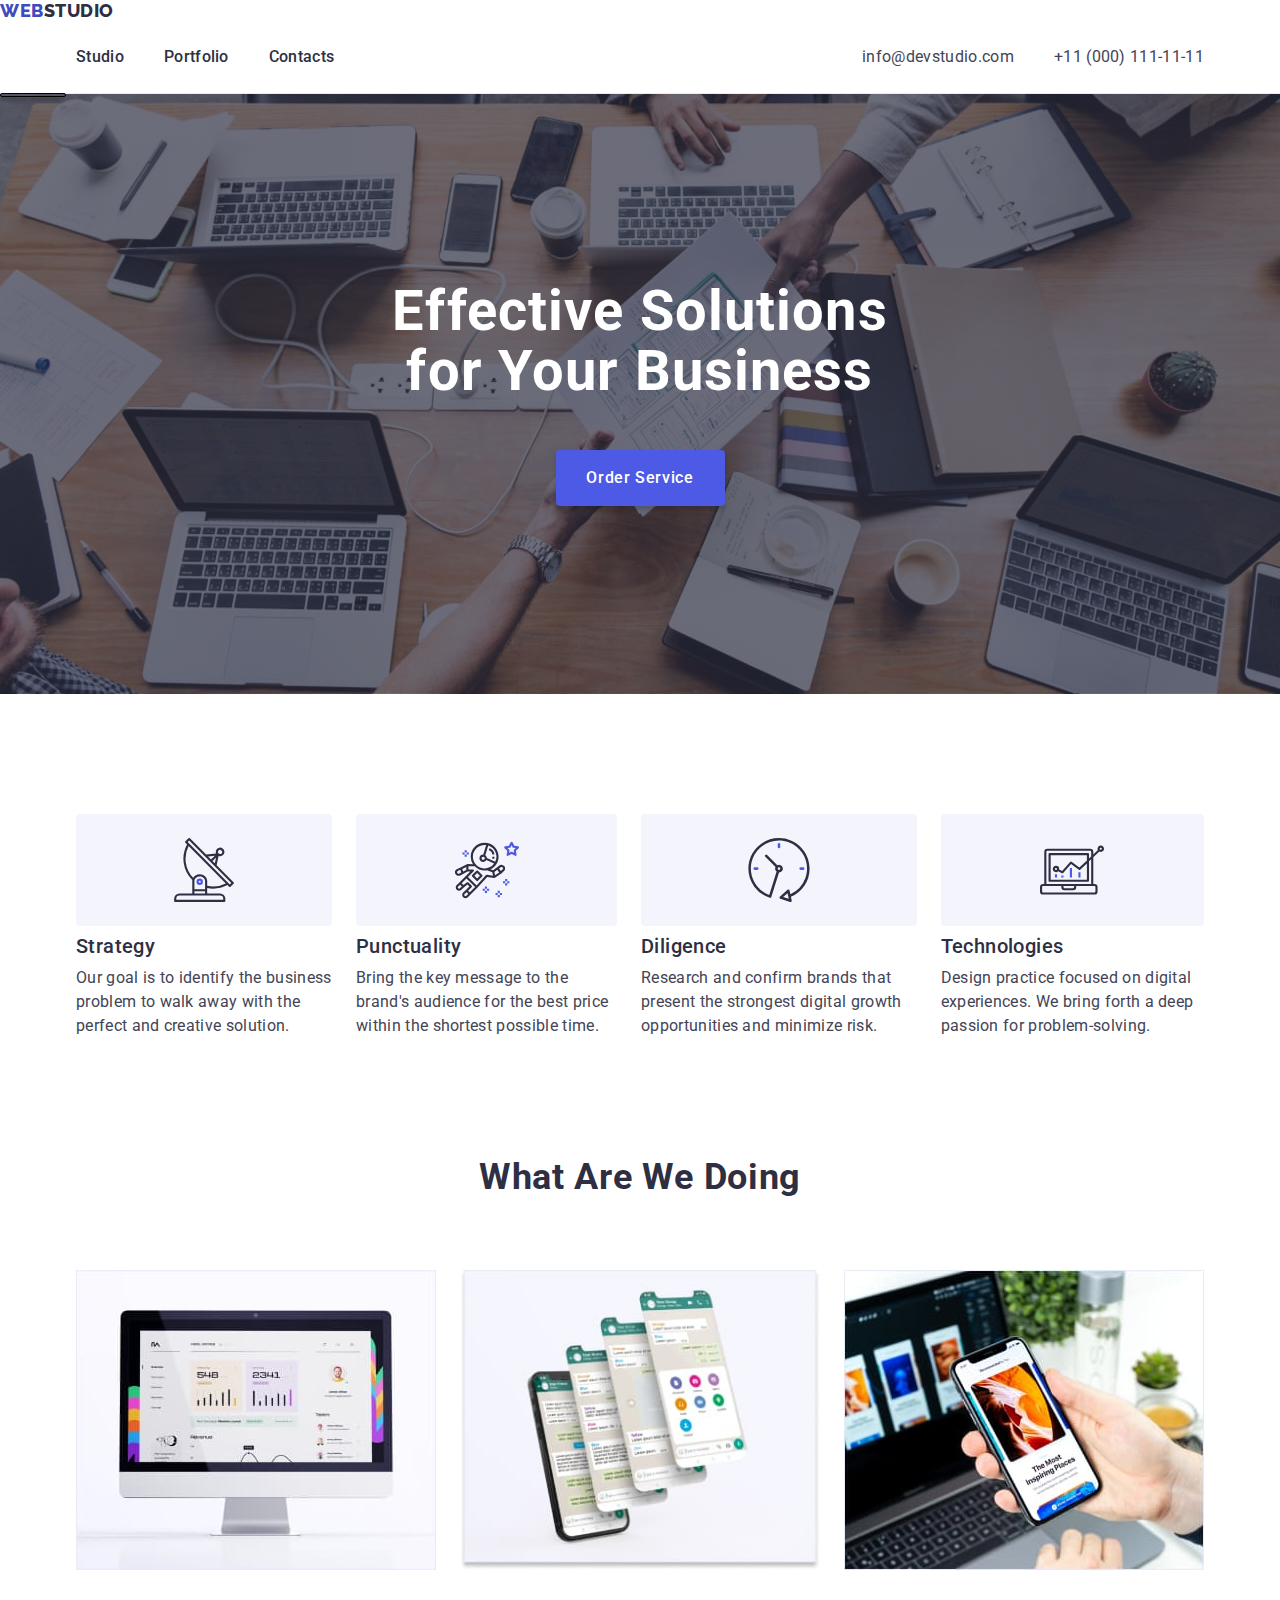
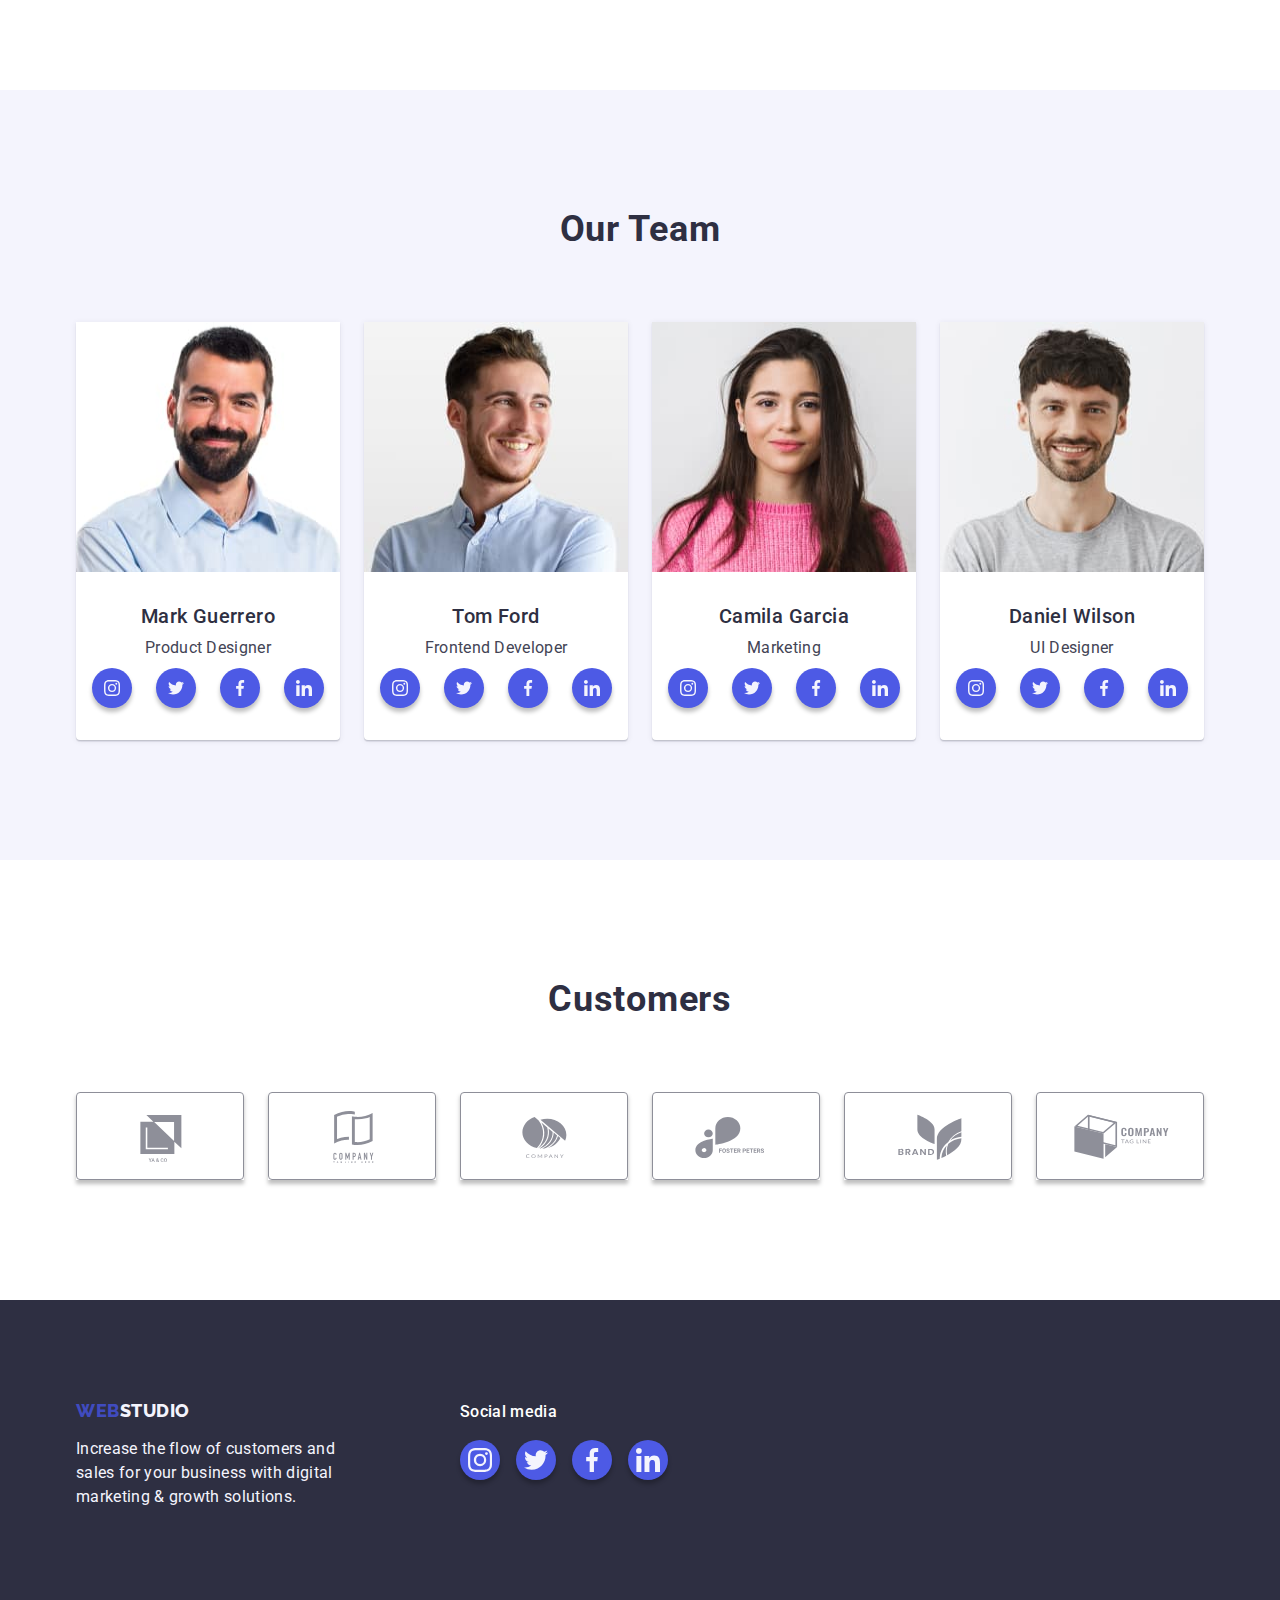
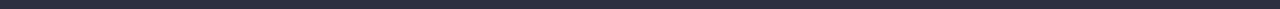
==== commit 8ebd799c: "k" ====
--- a/index.html
+++ b/index.html
@@ -19,11 +19,11 @@
   </head>
   <body>
     <header class="header-pages">
+      <a class="logo link" href="./index.html"
+        >Web<span class="accent-header">Studio</span></a
+      >
       <div class="navigation container">
         <nav class="page-navigation">
-          <a class="logo link" href="./index.html"
-            >Web<span class="accent-header">Studio</span></a
-          >
           <ul class="menu list">
             <li class="menu-item studio">
               <a class="menu-item-link link" href="./index.html">Studio</a>
@@ -568,7 +568,7 @@
     <div class="backdrop is-hidden" data-modal>
       <div class="modal">
         <button type="button" class="btn-modal-clouse" data-modal-close>
-          <svg class="modal-clouse-icon" Width="24px" Height="24px">
+          <svg class="modal-clouse-icon" Width="8" Height="8">
             <use href="./images/icons.svg#icon-close"></use>
           </svg>
         </button>
--- a/css/styles.css
+++ b/css/styles.css
@@ -137,7 +137,8 @@
   line-height: 1.17;
   letter-spacing: 0.03em;
   text-transform: uppercase;
-  color: #4d5ae5;
+  /* color: #4d5ae5; */
+  color: #404bbf;
 }
 
 /* --------  стилі списків меню та контактів -------- */
@@ -155,6 +156,10 @@
   color: var(--menu-color);
   transition: color 250ms cubic-bezier(0.4, 0, 0.2, 1);
 }
+.menu-item-link {
+  position: relative;
+  color: #404bbf;
+}
 
 .menu .link:hover,
 .menu .link:focus {
@@ -163,11 +168,13 @@
 /* Задаємо нижню синю полоску неа активній сторінці  */
 
 .studio::after {
+  position: absolute;
+  left: 0;
   content: "";
   display: block;
   width: 66px;
   height: 4px;
-  background: #404bbf;
+  color: #404bbf;
   border: 1px solid #000000;
   box-shadow: 0px 4px 4px rgba(0, 0, 0, 0.25);
   border-radius: 2px;
@@ -183,8 +190,8 @@
   box-shadow: 0px 4px 4px rgba(0, 0, 0, 0.25);
   border-radius: 2px;
 }
-.contacts-item-link,
-.contacts {
+.contacts-item-link {
+  /* .contacts { */
   /* --------  розширюємо область контактів -------- */
   padding-top: 24px;
   padding-bottom: 24px;
@@ -260,8 +267,7 @@
   line-height: 1.5;
   letter-spacing: 0.04em;
   color: #ffffff;
-  transition: background 250ms cubic-bezier(0.4, 0, 0.2, 1),
-    color 250ms cubic-bezier(0.4, 0, 0.2, 1);
+  transition: background-color 250ms cubic-bezier(0.4, 0, 0.2, 1);
 }
 .hero-btn:hover,
 .hero-btn:focus {
@@ -496,8 +502,9 @@
   align-items: center;
   justify-content: center;
   color: #8e8f99;
-  transition: color 250ms cubic-bezier(0.4, 0, 0.2, 1);
-  transition: border-color 250ms cubic-bezier(0.4, 0, 0.2, 1);
+
+  transition: border-color 250ms cubic-bezier(0.4, 0, 0.2, 1),
+    color 250ms cubic-bezier(0.4, 0, 0.2, 1);
 }
 .customers-list .customers-list-item {
   width: 168px;
@@ -633,7 +640,9 @@
   letter-spacing: 0.04em;
   color: var(--btn-portfolio-color);
   transition: background-color 250ms cubic-bezier(0.4, 0, 0.2, 1),
-    color 250ms cubic-bezier(0.4, 0, 0.2, 1);
+    color 250ms cubic-bezier(0.4, 0, 0.2, 1),
+    border-color 250ms cubic-bezier(0.4, 0, 0.2, 1),
+    box-shadow 250ms cubic-bezier(0.4, 0, 0.2, 1);
 }
 .applicationarea-btn:hover,
 .applicationarea-btn:focus {
@@ -694,6 +703,7 @@
 }
 .project-item-link {
   display: block;
+  transition: box-shadow 250ms cubic-bezier(0.4, 0, 0.2, 1);
 }
 .project-item-link:hover,
 .project-item-link:focus {
@@ -709,9 +719,8 @@
   line-height: 1.5;
   letter-spacing: 0.02em;
   color: #f4f4fd;
-  background-color: rgba(77, 90, 229, 0.75);
+  background-color: #4d5ae5;
   padding: 40px 32px;
-
   /* задаємо позиціонування оверлею */
   position: absolute;
   top: 0;
@@ -746,7 +755,7 @@
 /* робимо саме модальне вікно */
 .modal {
   width: 408px;
-  height: 584px;
+  min-height: 584px;
   background: #fcfcfc;
   box-shadow: 0px 1px 1px rgba(0, 0, 0, 0.14), 0px 1px 3px rgba(0, 0, 0, 0.12),
     0px 2px 1px rgba(0, 0, 0, 0.2);
@@ -756,6 +765,7 @@
   top: 50%;
   left: 50%;
   transform: translate(-50%, -50%);
+  transition: transform 250ms cubic-bezier(0.4, 0, 0.2, 1);
 }
 /* Робимо кнопку закриття модального вікна */
 .btn-modal-clouse {
@@ -764,7 +774,7 @@
   justify-content: center;
   width: 24px;
   height: 24px;
-  padding: 0;
+  padding: 0px;
   border-radius: 50%;
   background-color: #e7e9fc;
   border: 1px solid rgba(0, 0, 0, 0.1);
@@ -772,6 +782,19 @@
   position: absolute;
   top: 24px;
   right: 24px;
+  transition: background-color 250ms cubic-bezier(0.4, 0, 0.2, 1),
+    border 250ms cubic-bezier(0.4, 0, 0.2, 1);
+}
+.modal-clouse-icon {
+  transition: fill 250ms cubic-bezier(0.4, 0, 0.2, 1);
+}
+
+/* Робимо ховер та фокус кнопки */
+.btn-modal-clouse:hover,
+.btn-modal-clouse:focus {
+  background-color: #404bbf;
+  border: none;
+  fill: #ffffff;
 }
 /* Приховуємо кнопку */
 .is-hidden {
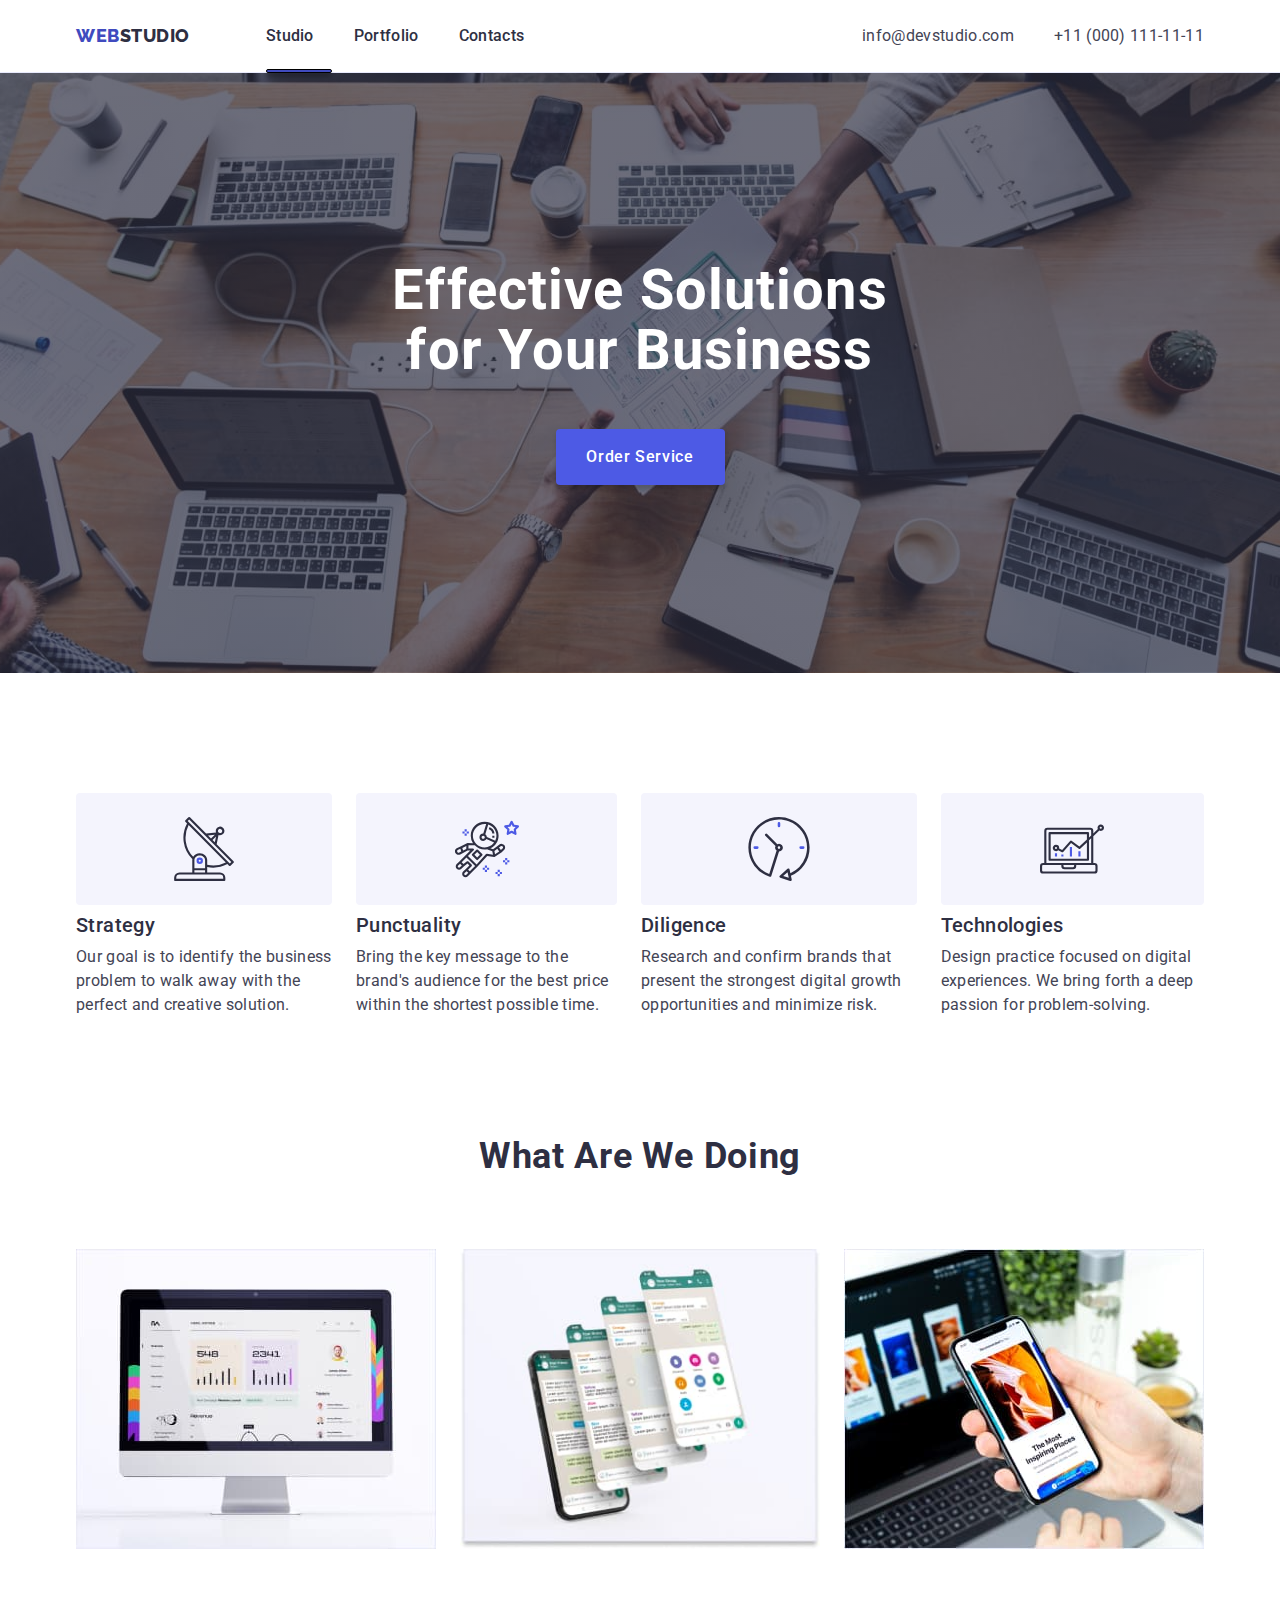
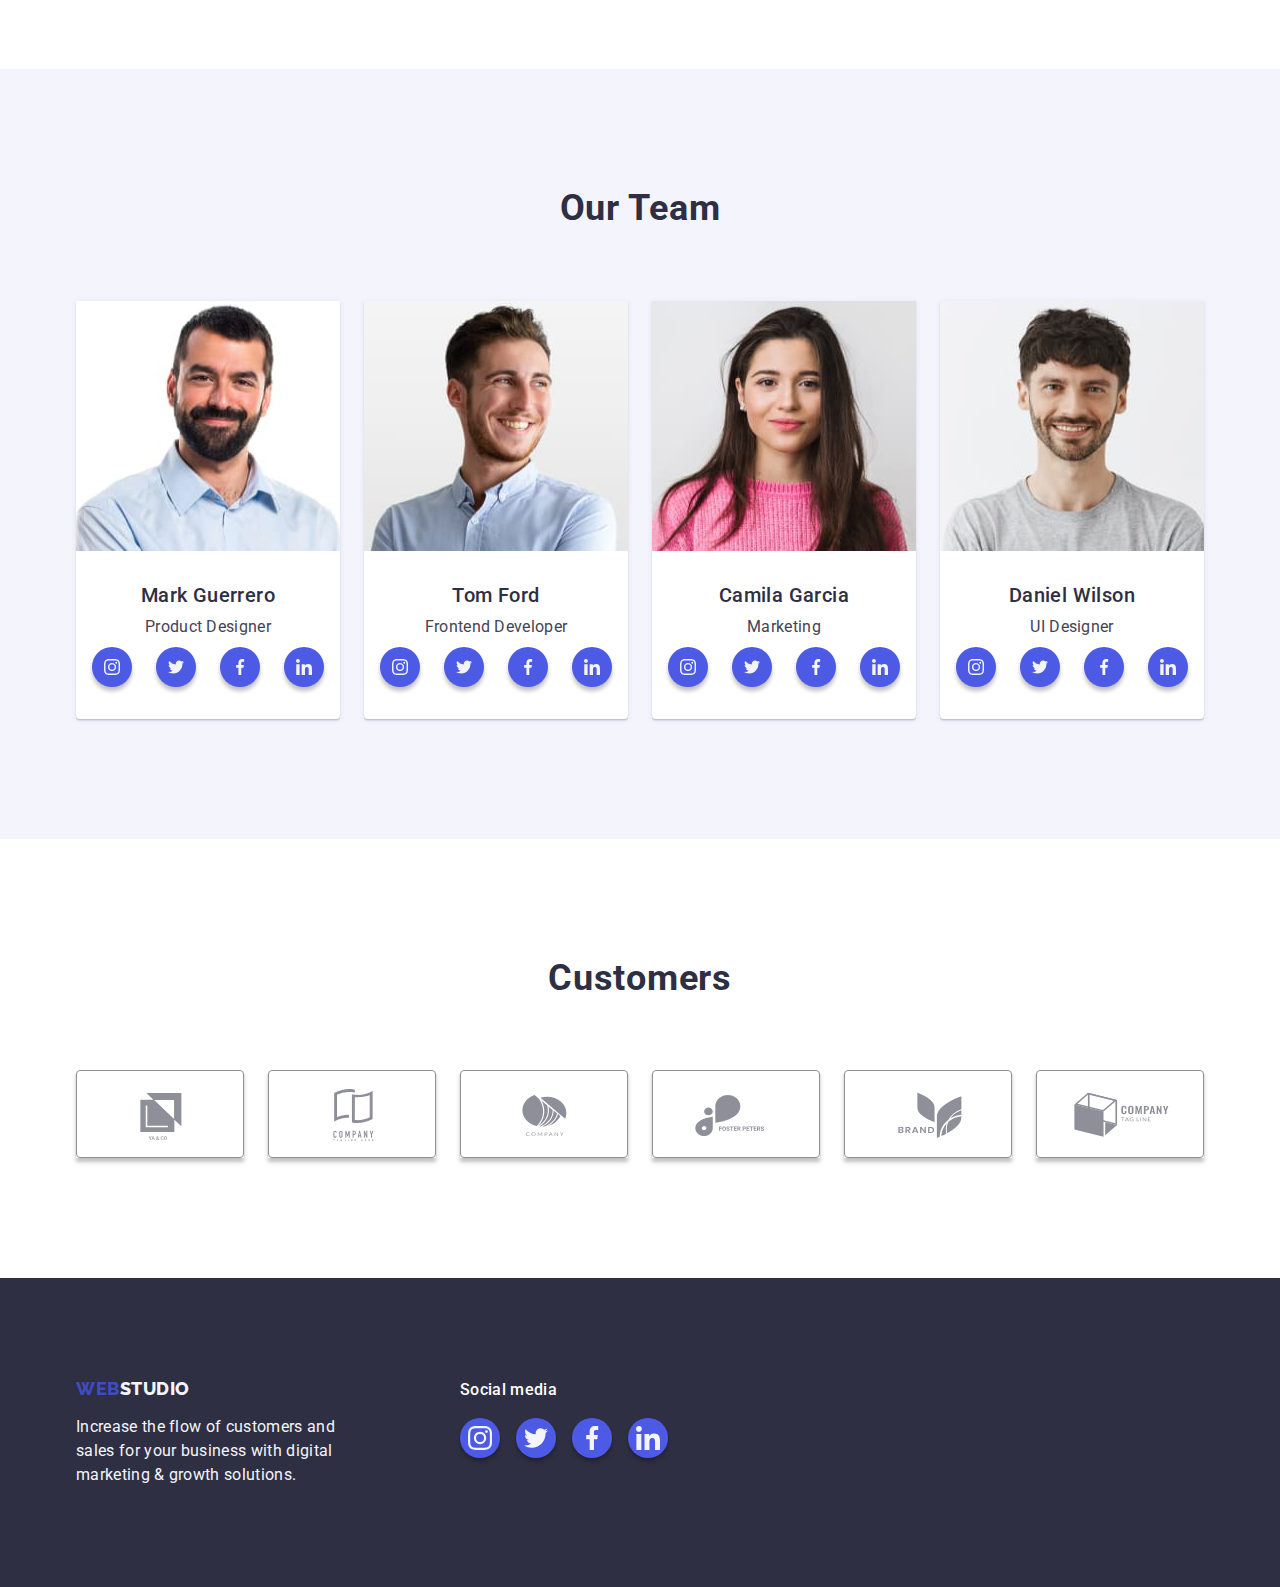
==== commit 59efddfb: "j" ====
--- a/index.html
+++ b/index.html
@@ -19,11 +19,11 @@
   </head>
   <body>
     <header class="header-pages">
-      <a class="logo link" href="./index.html"
-        >Web<span class="accent-header">Studio</span></a
-      >
       <div class="navigation container">
         <nav class="page-navigation">
+          <a class="logo link" href="./index.html"
+            >Web<span class="accent-header">Studio</span></a
+          >
           <ul class="menu list">
             <li class="menu-item studio">
               <a class="menu-item-link link" href="./index.html">Studio</a>
--- a/css/styles.css
+++ b/css/styles.css
@@ -156,7 +156,7 @@
   color: var(--menu-color);
   transition: color 250ms cubic-bezier(0.4, 0, 0.2, 1);
 }
-.menu-item-link {
+.menu-item {
   position: relative;
   color: #404bbf;
 }
@@ -170,6 +170,9 @@
 .studio::after {
   position: absolute;
   left: 0;
+  bottom: -1px;
+  height: 4px;
+  background-color: #404bbf;
   content: "";
   display: block;
   width: 66px;
